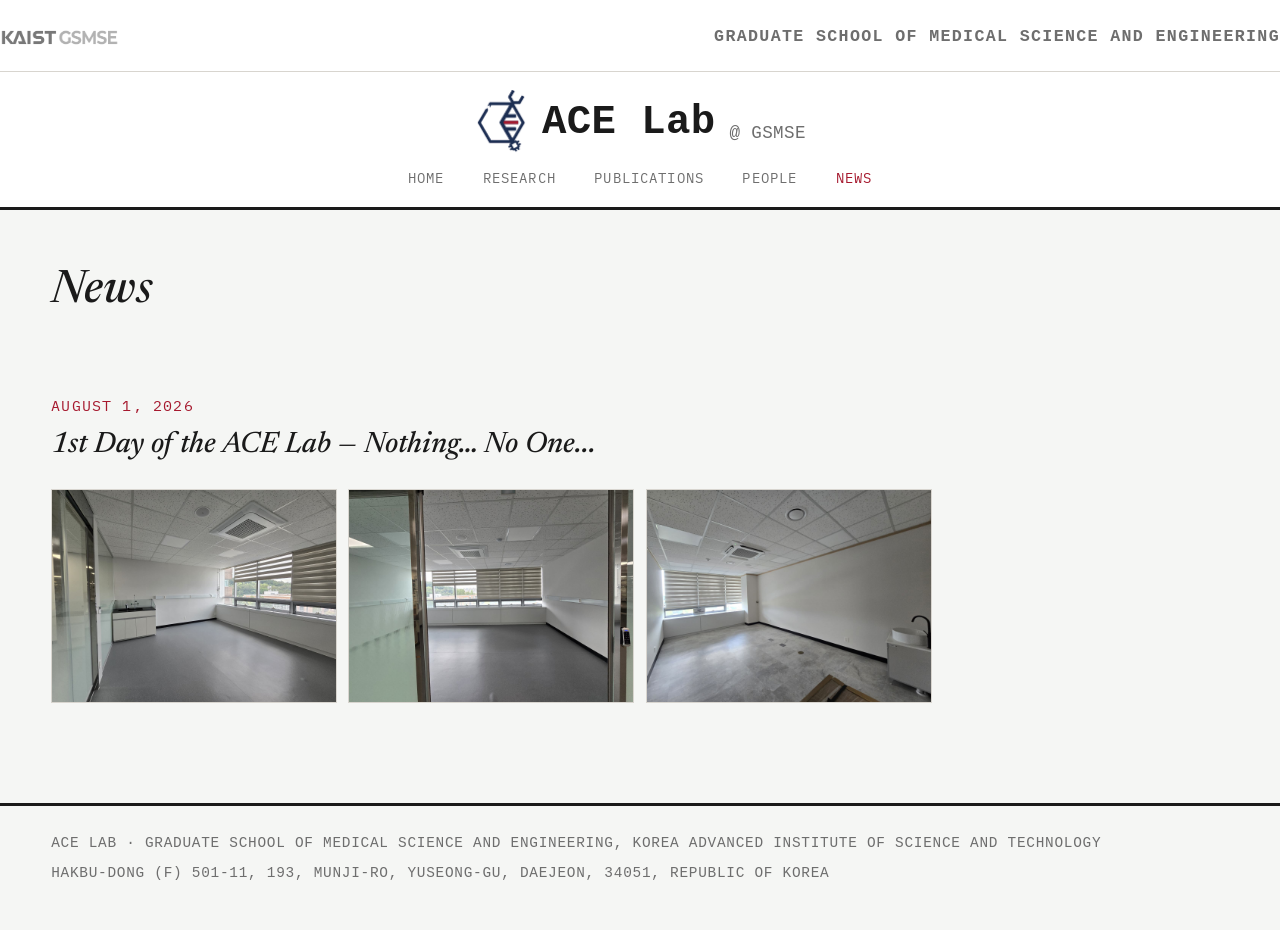
==== news.html @ 7dcf3741 "Masthead: stop repeating "ACE Lab", differentiate the two header lines - Top bar now spells out GSMS" ====
<!DOCTYPE html>
<html lang="en">
<head>
<meta charset="UTF-8">
<meta name="viewport" content="width=device-width, initial-scale=1.0">
<title>News — ACE Lab</title>
<meta name="description" content="A photo journal of moments from ACE Lab, newest first.">
<link rel="icon" type="image/png" href="assets/images/favicon.png">
<meta property="og:type" content="website">
<meta property="og:url" content="https://juchanpark.github.io/ACE-Lab-Website/news.html">
<meta property="og:title" content="News — ACE Lab">
<meta property="og:description" content="A photo journal of moments from ACE Lab, newest first.">
<meta property="og:image" content="https://juchanpark.github.io/ACE-Lab-Website/assets/images/og-image.png">
<meta property="og:image:width" content="1200">
<meta property="og:image:height" content="630">
<meta name="twitter:card" content="summary_large_image">
<meta name="twitter:title" content="News — ACE Lab">
<meta name="twitter:description" content="A photo journal of moments from ACE Lab, newest first.">
<meta name="twitter:image" content="https://juchanpark.github.io/ACE-Lab-Website/assets/images/og-image.png">
<link rel="preconnect" href="https://fonts.googleapis.com">
<link rel="preconnect" href="https://fonts.gstatic.com" crossorigin>
<link href="https://fonts.googleapis.com/css2?family=Newsreader:ital,wght@0,400;0,500;0,600;0,700;1,400;1,500&family=Public+Sans:wght@400;500;600&family=IBM+Plex+Mono:wght@400;500&display=swap" rel="stylesheet">
<link rel="stylesheet" href="assets/css/site.css">
<style>
  /* News hero */
  .news-hero { padding: clamp(2rem, 4.5vw, 3rem) 0 clamp(1.2rem, 2.5vw, 1.6rem); }
  .news-hero h1 {
    font-family: var(--font-display);
    font-style: italic;
    font-weight: 500;
    font-size: clamp(1.9rem, 3.6vw, 2.7rem);
    line-height: 1.1;
    margin: 0;
  }

  /* Dispatch list */
  .dispatches { padding-bottom: clamp(2rem, 4vw, 3rem); }
  .dispatch {
    padding: clamp(1.8rem, 4vw, 2.6rem) 0;
    border-bottom: 1px solid var(--rule-soft);
  }
  .dispatch:last-of-type { border-bottom: none; }
  .dispatch-date {
    font-family: var(--font-mono);
    font-size: 0.8rem;
    text-transform: uppercase;
    letter-spacing: 0.08em;
    color: var(--accent);
    margin: 0 0 0.5rem;
  }
  .dispatch-title {
    font-family: var(--font-display);
    font-style: italic;
    font-weight: 500;
    font-size: clamp(1.25rem, 2.3vw, 1.7rem);
    line-height: 1.28;
    margin: 0 0 1.3rem;
    text-wrap: balance;
  }
  .dispatch-gallery {
    display: grid;
    grid-template-columns: repeat(auto-fill, minmax(230px, 1fr));
    gap: 0.6rem;
  }
  .gallery-item {
    position: relative;
    padding: 0;
    margin: 0;
    border: 1px solid var(--rule-soft);
    background: none;
    cursor: zoom-in;
    aspect-ratio: 4 / 3;
    overflow: hidden;
  }
  .gallery-item img {
    width: 100%;
    height: 100%;
    object-fit: cover;
    display: block;
    transition: transform 0.25s ease;
  }
  .gallery-item:hover img { transform: scale(1.045); }
  @media (prefers-reduced-motion: reduce) {
    .gallery-item img { transition: none; }
    .gallery-item:hover img { transform: none; }
  }

  /* Lightbox */
  .lightbox {
    position: fixed;
    inset: 0;
    background: rgba(8, 9, 11, 0.94);
    display: none;
    align-items: center;
    justify-content: center;
    z-index: 100;
    padding: clamp(1rem, 5vw, 3rem);
  }
  .lightbox.is-open { display: flex; }
  .lb-img {
    max-width: 100%;
    max-height: 88vh;
    display: block;
    box-shadow: 0 20px 60px rgba(0, 0, 0, 0.5);
  }
  .lb-count {
    position: fixed;
    left: 50%;
    bottom: 1.3rem;
    transform: translateX(-50%);
    font-family: var(--font-mono);
    font-size: 0.78rem;
    color: rgba(245, 246, 244, 0.7);
  }
  .lb-btn {
    position: fixed;
    background: transparent;
    border: none;
    color: #f5f6f4;
    cursor: pointer;
    line-height: 1;
  }
  .lb-btn:hover { color: #ff9fae; }
  .lb-close {
    top: 1.2rem;
    right: clamp(1rem, 4vw, 2rem);
    font-size: 2rem;
    font-family: var(--font-body);
  }
  .lb-prev, .lb-next {
    top: 50%;
    transform: translateY(-50%);
    font-size: 2.6rem;
    font-family: var(--font-display);
    padding: 0.5rem 0.9rem;
  }
  .lb-prev { left: clamp(0.25rem, 3vw, 1.25rem); }
  .lb-next { right: clamp(0.25rem, 3vw, 1.25rem); }
</style>
</head>
<body>

<header class="masthead">
  <div class="wrap top">
    <a class="gsmse-logo-link" href="https://gsmse.kaist.ac.kr/" target="_blank" rel="noopener noreferrer" aria-label="KAIST Graduate School of Medical Science and Engineering (opens in new tab)">
      <img src="assets/images/gsmse-logo.png" alt="KAIST GSMSE">
    </a>
    <span class="date">Graduate School of Medical Science and Engineering</span>
  </div>
  <div class="wrap">
    <a class="brand-row" href="index.html">
      <img class="lab-logo-mark lab-logo-mark--light" src="assets/images/ace-lab-logo-light.png" alt="">
      <img class="lab-logo-mark lab-logo-mark--dark" src="assets/images/ace-lab-logo-dark.png" alt="">
      <span class="wordmark">ACE Lab</span>
      <span class="wordmark-tag">@ GSMSE</span>
    </a>
  </div>
  <ul class="nav-row">
    <li><a href="index.html">Home</a></li>
    <li><a href="research.html">Research</a></li>
    <li><a href="publications.html">Publications</a></li>
    <li><a href="people.html">People</a></li>
    <li><a href="news.html" class="is-active">News</a></li>
  </ul>
</header>

<main>
  <section class="news-hero">
    <div class="wrap">
      <h1>News</h1>
    </div>
  </section>

  <section class="dispatches">
    <div class="wrap">

      <article class="dispatch">
        <p class="dispatch-date">August 1, 2026</p>
        <h2 class="dispatch-title">1st Day of the ACE Lab — Nothing… No One...</h2>
        <div class="dispatch-gallery">
          <button class="gallery-item" type="button">
            <img src="assets/images/news-260801-a.jpg" alt="Empty lab space on ACE Lab's first day — bare white walls, a window bench, and a single sink cabinet.">
          </button>
          <button class="gallery-item" type="button">
            <img src="assets/images/news-260801-b.jpg" alt="View through the lab's glass door into the empty room, before any furniture or people have arrived.">
          </button>
          <button class="gallery-item" type="button">
            <img src="assets/images/news-260801-c.jpg" alt="Another corner of the empty lab, with a KAIST sign taped to the window and a stack of boxes on the floor.">
          </button>
        </div>
      </article>

    </div>
  </section>
</main>

<footer>
  <div class="wrap">
    <p>ACE Lab · Graduate School of Medical Science and Engineering, Korea Advanced Institute of Science and Technology</p>
    <p>Hakbu-dong (F) 501-11, 193, Munji-ro, Yuseong-gu, Daejeon, 34051, Republic of Korea</p>
  </div>
</footer>

<div class="lightbox" id="lightbox" aria-hidden="true">
  <button class="lb-btn lb-close" type="button" aria-label="Close">&times;</button>
  <button class="lb-btn lb-prev" type="button" aria-label="Previous photo">&#8249;</button>
  <img class="lb-img" id="lb-img" src="" alt="">
  <button class="lb-btn lb-next" type="button" aria-label="Next photo">&#8250;</button>
  <p class="lb-count" id="lb-count"></p>
</div>

<script>
  (function () {
    var lightbox = document.getElementById("lightbox");
    var lbImg = document.getElementById("lb-img");
    var lbCount = document.getElementById("lb-count");
    var currentSet = [];
    var currentIndex = 0;

    function show(i) {
      currentIndex = (i + currentSet.length) % currentSet.length;
      var item = currentSet[currentIndex];
      lbImg.src = item.src;
      lbImg.alt = item.alt;
      lbCount.textContent = (currentIndex + 1) + " / " + currentSet.length;
    }

    function open(set, index) {
      currentSet = set;
      show(index);
      lightbox.classList.add("is-open");
      lightbox.setAttribute("aria-hidden", "false");
      document.body.style.overflow = "hidden";
    }

    function close() {
      lightbox.classList.remove("is-open");
      lightbox.setAttribute("aria-hidden", "true");
      document.body.style.overflow = "";
    }

    document.querySelectorAll(".dispatch").forEach(function (dispatch) {
      var imgs = Array.prototype.map.call(dispatch.querySelectorAll(".gallery-item img"), function (img) {
        return { src: img.getAttribute("src"), alt: img.getAttribute("alt") };
      });
      dispatch.querySelectorAll(".gallery-item").forEach(function (btn, idx) {
        btn.addEventListener("click", function () { open(imgs, idx); });
      });
    });

    lightbox.querySelector(".lb-close").addEventListener("click", close);
    lightbox.querySelector(".lb-prev").addEventListener("click", function () { show(currentIndex - 1); });
    lightbox.querySelector(".lb-next").addEventListener("click", function () { show(currentIndex + 1); });
    lightbox.addEventListener("click", function (e) { if (e.target === lightbox) close(); });
    document.addEventListener("keydown", function (e) {
      if (!lightbox.classList.contains("is-open")) return;
      if (e.key === "Escape") close();
      if (e.key === "ArrowLeft") show(currentIndex - 1);
      if (e.key === "ArrowRight") show(currentIndex + 1);
    });
  })();
</script>
</body>
</html>
---- assets/css/site.css ----
/* ACE Lab — shared site styles (tokens, masthead, footer) */

:root {
  --bg: #f5f6f4;
  --bg-raised: #ffffff;
  --ink: #1a1a1a;
  --ink-muted: #6e6e6e;
  --accent: #a6192e;
  --accent-ink: #ffffff;
  --rule: #1a1a1a;
  --rule-soft: #d8d5cf;
  --tag-bg: #efece5;
  --story-dark: #0a0d12;
  --on-image-ink: #f5f6f4;
  --on-image-muted: rgba(245, 246, 244, 0.72);
  --on-image-rule: rgba(245, 246, 244, 0.18);
  --font-display: "Newsreader", "Iowan Old Style", "Georgia", serif;
  --font-body: "Public Sans", "Segoe UI", sans-serif;
  --font-mono: "IBM Plex Mono", "Consolas", monospace;
}

@media (prefers-color-scheme: dark) {
  :root:not([data-theme="light"]) {
    --bg: #17181a;
    --bg-raised: #1f2123;
    --ink: #ecebe7;
    --ink-muted: #9a968e;
    --accent: #d9788a;
    --accent-ink: #17181a;
    --rule: #3a3b3d;
    --rule-soft: #2c2d2f;
    --tag-bg: #232527;
  }
}

:root[data-theme="dark"] {
  --bg: #17181a;
  --bg-raised: #1f2123;
  --ink: #ecebe7;
  --ink-muted: #9a968e;
  --accent: #d9788a;
  --accent-ink: #17181a;
  --rule: #3a3b3d;
  --rule-soft: #2c2d2f;
  --tag-bg: #232527;
}

* { box-sizing: border-box; }

html { font-size: 18.5px; }

body {
  margin: 0;
  background: var(--bg);
  color: var(--ink);
  font-family: var(--font-body);
  font-size: 1rem;
  line-height: 1.6;
  -webkit-font-smoothing: antialiased;
}

a { color: inherit; }
a:focus-visible, button:focus-visible { outline: 2px solid var(--accent); outline-offset: 3px; }
img { max-width: 100%; }

.wrap { max-width: 74rem; margin: 0 auto; padding: 0 clamp(1.25rem, 4vw, 3rem); }

/* ---- Masthead nav (every page) ---- */
.masthead { border-bottom: 3px solid var(--rule); position: relative; z-index: 5; background: var(--bg-raised); }
.masthead .top {
  display: flex;
  justify-content: space-between;
  align-items: center;
  gap: 0.75rem 1.5rem;
  padding: 1.3rem 0 1.1rem;
  border-bottom: 1px solid var(--rule-soft);
}
.masthead .top .date {
  font-family: "Courier New", Courier, monospace;
  font-size: 0.9rem;
  font-weight: 700;
  letter-spacing: 0.08em;
  text-transform: uppercase;
  color: var(--ink-muted);
  text-align: right;
}
@media (max-width: 560px) {
  .masthead .top {
    flex-direction: column;
    align-items: flex-start;
  }
  .masthead .top .date { text-align: left; }
}
.gsmse-logo-link {
  display: inline-flex;
  align-items: center;
  line-height: 0;
}
.gsmse-logo-link img {
  display: block;
  height: 0.95rem;
  width: auto;
  filter: grayscale(1) opacity(0.7);
  transition: filter 0.15s ease;
}
.gsmse-logo-link:hover img,
.gsmse-logo-link:focus-visible img {
  filter: grayscale(0.3) opacity(0.9);
}
@media (prefers-color-scheme: dark) {
  :root:not([data-theme="light"]) .gsmse-logo-link img { filter: grayscale(1) invert(1) opacity(0.72); }
  :root:not([data-theme="light"]) .gsmse-logo-link:hover img,
  :root:not([data-theme="light"]) .gsmse-logo-link:focus-visible img { filter: grayscale(0.3) invert(1) opacity(0.92); }
}
:root[data-theme="dark"] .gsmse-logo-link img { filter: grayscale(1) invert(1) opacity(0.72); }
:root[data-theme="dark"] .gsmse-logo-link:hover img,
:root[data-theme="dark"] .gsmse-logo-link:focus-visible img { filter: grayscale(0.3) invert(1) opacity(0.92); }
.brand-row {
  display: flex;
  align-items: flex-end;
  justify-content: center;
  gap: 0.75rem;
  padding: 0.9rem 0 0.2rem;
  text-decoration: none;
}
.lab-logo-mark {
  height: 3.47rem;
  width: auto;
  display: block;
  margin-bottom: -0.55rem;
}
.lab-logo-mark--dark { display: none; }
@media (prefers-color-scheme: dark) {
  :root:not([data-theme="light"]) .lab-logo-mark--light { display: none; }
  :root:not([data-theme="light"]) .lab-logo-mark--dark { display: block; }
}
:root[data-theme="dark"] .lab-logo-mark--light { display: none; }
:root[data-theme="dark"] .lab-logo-mark--dark { display: block; }
.wordmark {
  font-family: "Courier New", Courier, monospace;
  font-weight: 700;
  font-size: 2.2rem;
  line-height: 1;
  letter-spacing: 0.01em;
  text-decoration: none;
  text-align: center;
}
.wordmark-tag {
  font-family: "Courier New", Courier, monospace;
  font-weight: 500;
  font-size: 0.95rem;
  line-height: 1;
  letter-spacing: 0.02em;
  color: var(--ink-muted);
}
.nav-row {
  display: flex;
  justify-content: center;
  gap: clamp(1.2rem, 3vw, 2.4rem);
  padding: 0.85rem clamp(1.25rem, 4vw, 3rem);
  list-style: none;
  margin: 0;
  overflow-x: auto;
  -webkit-overflow-scrolling: touch;
  scrollbar-width: none;
}
.nav-row::-webkit-scrollbar { display: none; }
.nav-row li { flex: none; }
.nav-row a {
  text-decoration: none;
  font-family: var(--font-mono);
  font-size: 0.78rem;
  letter-spacing: 0.08em;
  text-transform: uppercase;
  color: var(--ink-muted);
  white-space: nowrap;
}
.nav-row a.is-active { color: var(--accent); }
.nav-row a:hover { color: var(--ink); }
@media (max-width: 640px) {
  .nav-row { justify-content: flex-start; }
}

/* ---- Footer (every page) ---- */
footer {
  border-top: 3px solid var(--rule);
  padding: 1.4rem 0 2.4rem;
  font-family: "Courier New", Courier, monospace;
  font-size: 0.78rem;
  color: var(--ink-muted);
  text-transform: uppercase;
  letter-spacing: 0.05em;
}
footer p { margin: 0; }
footer p + p { margin-top: 0.4rem; }
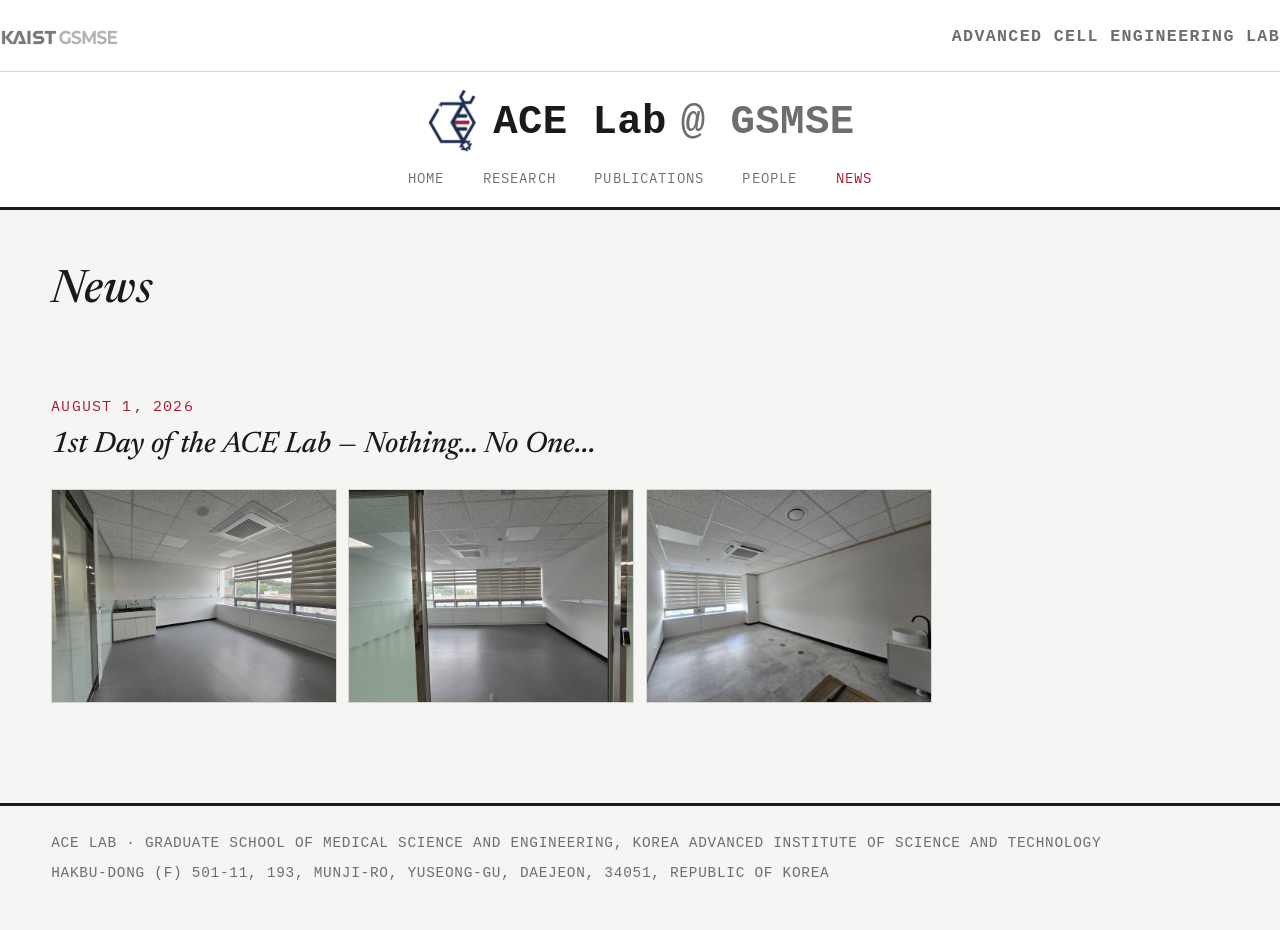
==== commit 3a34558d: "Revert top bar text, unify wordmark + @ GSMSE sizing - Top bar back to "Advanced Cell Engineering La" ====
--- a/news.html
+++ b/news.html
@@ -145,7 +145,7 @@
     <a class="gsmse-logo-link" href="https://gsmse.kaist.ac.kr/" target="_blank" rel="noopener noreferrer" aria-label="KAIST Graduate School of Medical Science and Engineering (opens in new tab)">
       <img src="assets/images/gsmse-logo.png" alt="KAIST GSMSE">
     </a>
-    <span class="date">Graduate School of Medical Science and Engineering</span>
+    <span class="date">Advanced Cell Engineering Lab</span>
   </div>
   <div class="wrap">
     <a class="brand-row" href="index.html">
--- a/assets/css/site.css
+++ b/assets/css/site.css
@@ -147,10 +147,10 @@
 }
 .wordmark-tag {
   font-family: "Courier New", Courier, monospace;
-  font-weight: 500;
-  font-size: 0.95rem;
+  font-weight: 700;
+  font-size: 2.2rem;
   line-height: 1;
-  letter-spacing: 0.02em;
+  letter-spacing: 0.01em;
   color: var(--ink-muted);
 }
 .nav-row {
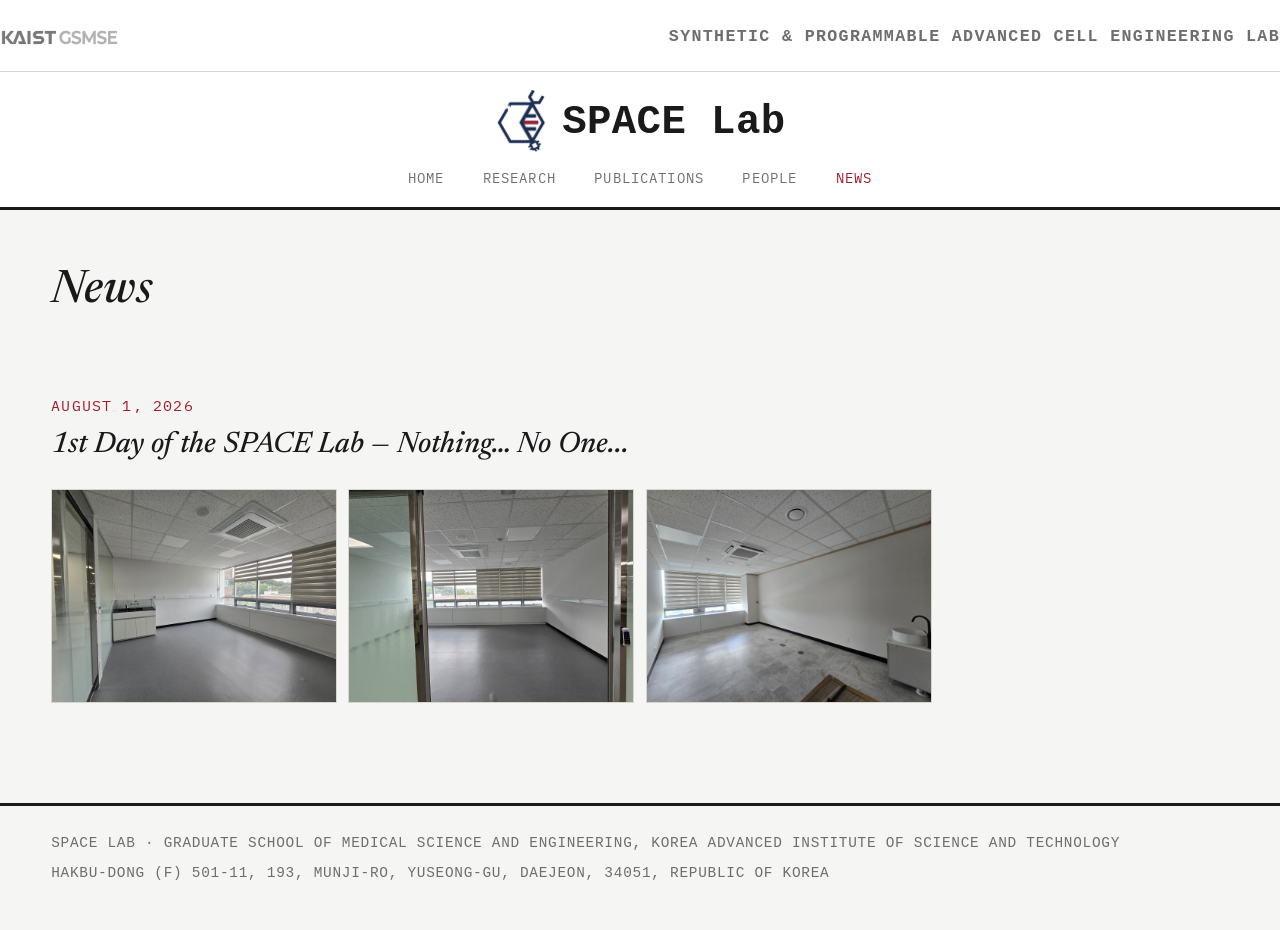
==== commit d6f7cb20: "Rename lab: ACE Lab -> SPACE Lab (Synthetic & Programmable Advanced Cell Engineering) Renamed to avo" ====
--- a/news.html
+++ b/news.html
@@ -3,20 +3,20 @@
 <head>
 <meta charset="UTF-8">
 <meta name="viewport" content="width=device-width, initial-scale=1.0">
-<title>News — ACE Lab</title>
-<meta name="description" content="A photo journal of moments from ACE Lab, newest first.">
+<title>News — SPACE Lab</title>
+<meta name="description" content="A photo journal of moments from SPACE Lab, newest first.">
 <link rel="icon" type="image/png" href="assets/images/favicon.png">
 <meta property="og:type" content="website">
-<meta property="og:url" content="https://juchanpark.github.io/ACE-Lab-Website/news.html">
-<meta property="og:title" content="News — ACE Lab">
-<meta property="og:description" content="A photo journal of moments from ACE Lab, newest first.">
-<meta property="og:image" content="https://juchanpark.github.io/ACE-Lab-Website/assets/images/og-image.png">
+<meta property="og:url" content="https://juchanpark.github.io/acelab_at_gsmse/news.html">
+<meta property="og:title" content="News — SPACE Lab">
+<meta property="og:description" content="A photo journal of moments from SPACE Lab, newest first.">
+<meta property="og:image" content="https://juchanpark.github.io/acelab_at_gsmse/assets/images/og-image.png">
 <meta property="og:image:width" content="1200">
 <meta property="og:image:height" content="630">
 <meta name="twitter:card" content="summary_large_image">
-<meta name="twitter:title" content="News — ACE Lab">
-<meta name="twitter:description" content="A photo journal of moments from ACE Lab, newest first.">
-<meta name="twitter:image" content="https://juchanpark.github.io/ACE-Lab-Website/assets/images/og-image.png">
+<meta name="twitter:title" content="News — SPACE Lab">
+<meta name="twitter:description" content="A photo journal of moments from SPACE Lab, newest first.">
+<meta name="twitter:image" content="https://juchanpark.github.io/acelab_at_gsmse/assets/images/og-image.png">
 <link rel="preconnect" href="https://fonts.googleapis.com">
 <link rel="preconnect" href="https://fonts.gstatic.com" crossorigin>
 <link href="https://fonts.googleapis.com/css2?family=Newsreader:ital,wght@0,400;0,500;0,600;0,700;1,400;1,500&family=Public+Sans:wght@400;500;600&family=IBM+Plex+Mono:wght@400;500&display=swap" rel="stylesheet">
@@ -145,14 +145,13 @@
     <a class="gsmse-logo-link" href="https://gsmse.kaist.ac.kr/" target="_blank" rel="noopener noreferrer" aria-label="KAIST Graduate School of Medical Science and Engineering (opens in new tab)">
       <img src="assets/images/gsmse-logo.png" alt="KAIST GSMSE">
     </a>
-    <span class="date">Advanced Cell Engineering Lab</span>
+    <span class="date">Synthetic &amp; Programmable Advanced Cell Engineering Lab</span>
   </div>
   <div class="wrap">
     <a class="brand-row" href="index.html">
       <img class="lab-logo-mark lab-logo-mark--light" src="assets/images/ace-lab-logo-light.png" alt="">
       <img class="lab-logo-mark lab-logo-mark--dark" src="assets/images/ace-lab-logo-dark.png" alt="">
-      <span class="wordmark">ACE Lab</span>
-      <span class="wordmark-tag">@ GSMSE</span>
+      <span class="wordmark">SPACE Lab</span>
     </a>
   </div>
   <ul class="nav-row">
@@ -176,10 +175,10 @@
 
       <article class="dispatch">
         <p class="dispatch-date">August 1, 2026</p>
-        <h2 class="dispatch-title">1st Day of the ACE Lab — Nothing… No One...</h2>
+        <h2 class="dispatch-title">1st Day of the SPACE Lab — Nothing… No One...</h2>
         <div class="dispatch-gallery">
           <button class="gallery-item" type="button">
-            <img src="assets/images/news-260801-a.jpg" alt="Empty lab space on ACE Lab's first day — bare white walls, a window bench, and a single sink cabinet.">
+            <img src="assets/images/news-260801-a.jpg" alt="Empty lab space on SPACE Lab's first day — bare white walls, a window bench, and a single sink cabinet.">
           </button>
           <button class="gallery-item" type="button">
             <img src="assets/images/news-260801-b.jpg" alt="View through the lab's glass door into the empty room, before any furniture or people have arrived.">
@@ -196,7 +195,7 @@
 
 <footer>
   <div class="wrap">
-    <p>ACE Lab · Graduate School of Medical Science and Engineering, Korea Advanced Institute of Science and Technology</p>
+    <p>SPACE Lab · Graduate School of Medical Science and Engineering, Korea Advanced Institute of Science and Technology</p>
     <p>Hakbu-dong (F) 501-11, 193, Munji-ro, Yuseong-gu, Daejeon, 34051, Republic of Korea</p>
   </div>
 </footer>
--- a/assets/css/site.css
+++ b/assets/css/site.css
@@ -1,4 +1,4 @@
-/* ACE Lab — shared site styles (tokens, masthead, footer) */
+/* SPACE Lab — shared site styles (tokens, masthead, footer) */
 
 :root {
   --bg: #f5f6f4;
@@ -145,13 +145,16 @@
   text-decoration: none;
   text-align: center;
 }
-.wordmark-tag {
-  font-family: "Courier New", Courier, monospace;
-  font-weight: 700;
-  font-size: 2.2rem;
-  line-height: 1;
-  letter-spacing: 0.01em;
-  color: var(--ink-muted);
+@media (max-width: 640px) {
+  /* Scale the logo and wordmark down together, in the same proportion
+     as the desktop sizes, so the hexagon-to-baseline alignment holds. */
+  .brand-row { gap: 0.45rem; }
+  .lab-logo-mark { height: 2.05rem; margin-bottom: -0.32rem; }
+  .wordmark { font-size: 1.28rem; }
+}
+@media (max-width: 360px) {
+  .lab-logo-mark { height: 1.7rem; margin-bottom: -0.27rem; }
+  .wordmark { font-size: 1.06rem; }
 }
 .nav-row {
   display: flex;
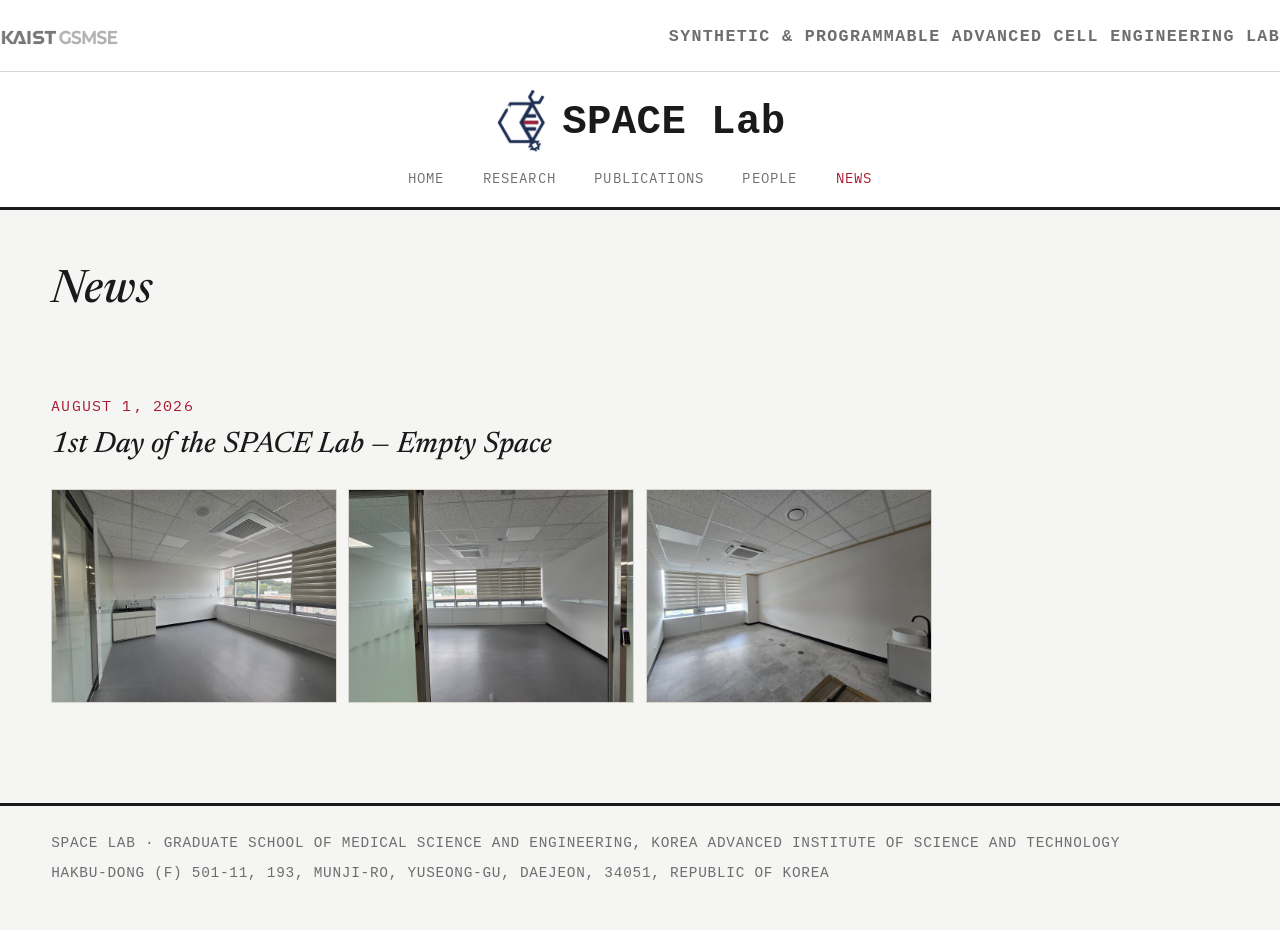
==== commit a2606eae: "Update Cover Story background + News dispatch title - Home hero now uses Cover_story_background_4 (D" ====
--- a/news.html
+++ b/news.html
@@ -175,7 +175,7 @@
 
       <article class="dispatch">
         <p class="dispatch-date">August 1, 2026</p>
-        <h2 class="dispatch-title">1st Day of the SPACE Lab — Nothing… No One...</h2>
+        <h2 class="dispatch-title">1st Day of the SPACE Lab — Empty Space</h2>
         <div class="dispatch-gallery">
           <button class="gallery-item" type="button">
             <img src="assets/images/news-260801-a.jpg" alt="Empty lab space on SPACE Lab's first day — bare white walls, a window bench, and a single sink cabinet.">
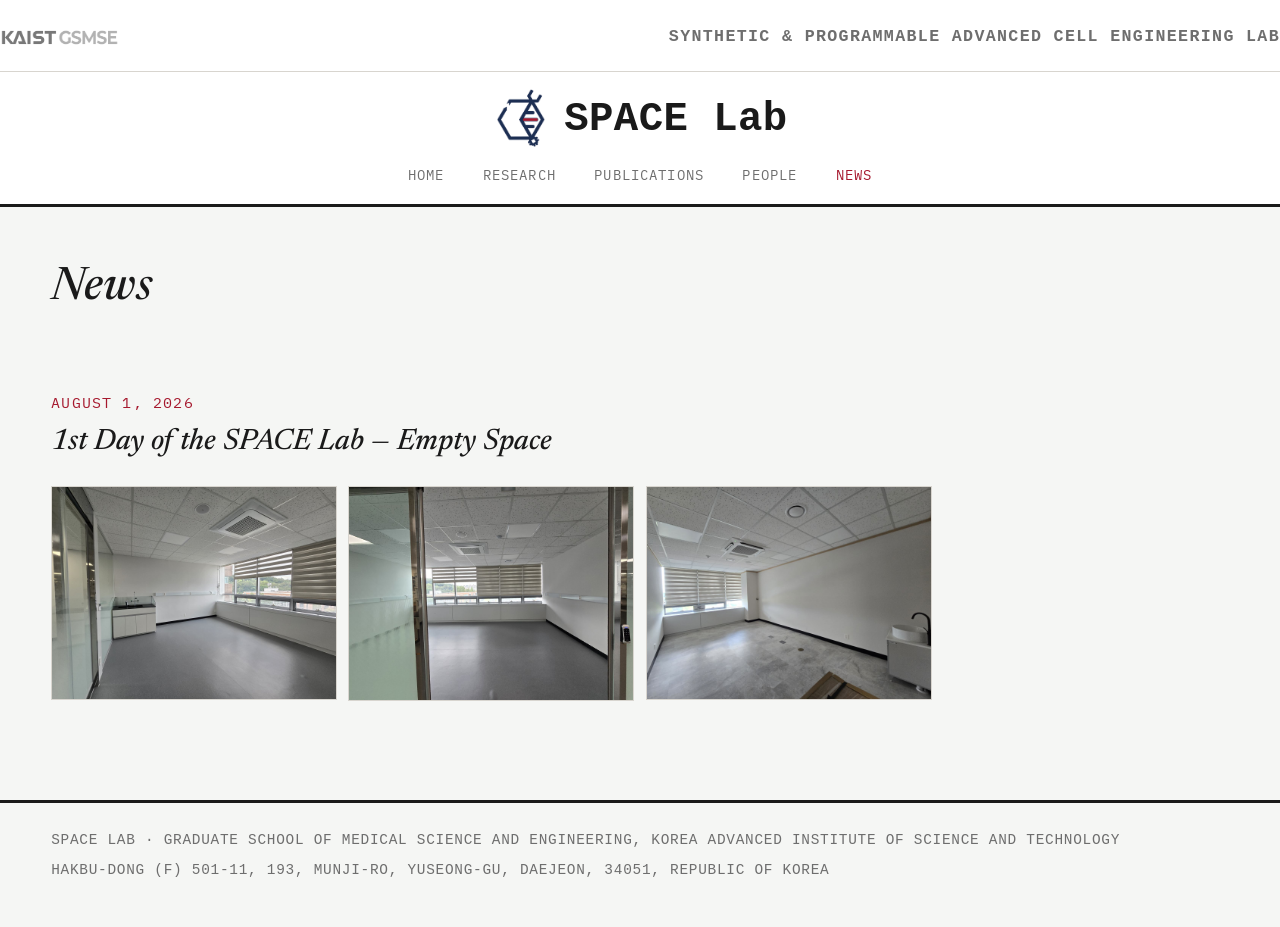
==== commit f79ea2da: "Update remote and absolute URLs for repo rename to spacelab Co-Authored-By: Claude Sonnet 5 <noreply" ====
--- a/news.html
+++ b/news.html
@@ -7,16 +7,16 @@
 <meta name="description" content="A photo journal of moments from SPACE Lab, newest first.">
 <link rel="icon" type="image/png" href="assets/images/favicon.png">
 <meta property="og:type" content="website">
-<meta property="og:url" content="https://juchanpark.github.io/acelab_at_gsmse/news.html">
+<meta property="og:url" content="https://juchanpark.github.io/spacelab/news.html">
 <meta property="og:title" content="News — SPACE Lab">
 <meta property="og:description" content="A photo journal of moments from SPACE Lab, newest first.">
-<meta property="og:image" content="https://juchanpark.github.io/acelab_at_gsmse/assets/images/og-image.png">
+<meta property="og:image" content="https://juchanpark.github.io/spacelab/assets/images/og-image.png">
 <meta property="og:image:width" content="1200">
 <meta property="og:image:height" content="630">
 <meta name="twitter:card" content="summary_large_image">
 <meta name="twitter:title" content="News — SPACE Lab">
 <meta name="twitter:description" content="A photo journal of moments from SPACE Lab, newest first.">
-<meta name="twitter:image" content="https://juchanpark.github.io/acelab_at_gsmse/assets/images/og-image.png">
+<meta name="twitter:image" content="https://juchanpark.github.io/spacelab/assets/images/og-image.png">
 <link rel="preconnect" href="https://fonts.googleapis.com">
 <link rel="preconnect" href="https://fonts.gstatic.com" crossorigin>
 <link href="https://fonts.googleapis.com/css2?family=Newsreader:ital,wght@0,400;0,500;0,600;0,700;1,400;1,500&family=Public+Sans:wght@400;500;600&family=IBM+Plex+Mono:wght@400;500&display=swap" rel="stylesheet">
--- a/assets/css/site.css
+++ b/assets/css/site.css
@@ -124,10 +124,10 @@
   text-decoration: none;
 }
 .lab-logo-mark {
-  height: 3.47rem;
+  height: 3.32rem;
   width: auto;
   display: block;
-  margin-bottom: -0.55rem;
+  margin-bottom: -0.56rem;
 }
 .lab-logo-mark--dark { display: none; }
 @media (prefers-color-scheme: dark) {
@@ -149,11 +149,11 @@
   /* Scale the logo and wordmark down together, in the same proportion
      as the desktop sizes, so the hexagon-to-baseline alignment holds. */
   .brand-row { gap: 0.45rem; }
-  .lab-logo-mark { height: 2.05rem; margin-bottom: -0.32rem; }
+  .lab-logo-mark { height: 1.93rem; margin-bottom: -0.33rem; }
   .wordmark { font-size: 1.28rem; }
 }
 @media (max-width: 360px) {
-  .lab-logo-mark { height: 1.7rem; margin-bottom: -0.27rem; }
+  .lab-logo-mark { height: 1.6rem; margin-bottom: -0.27rem; }
   .wordmark { font-size: 1.06rem; }
 }
 .nav-row {
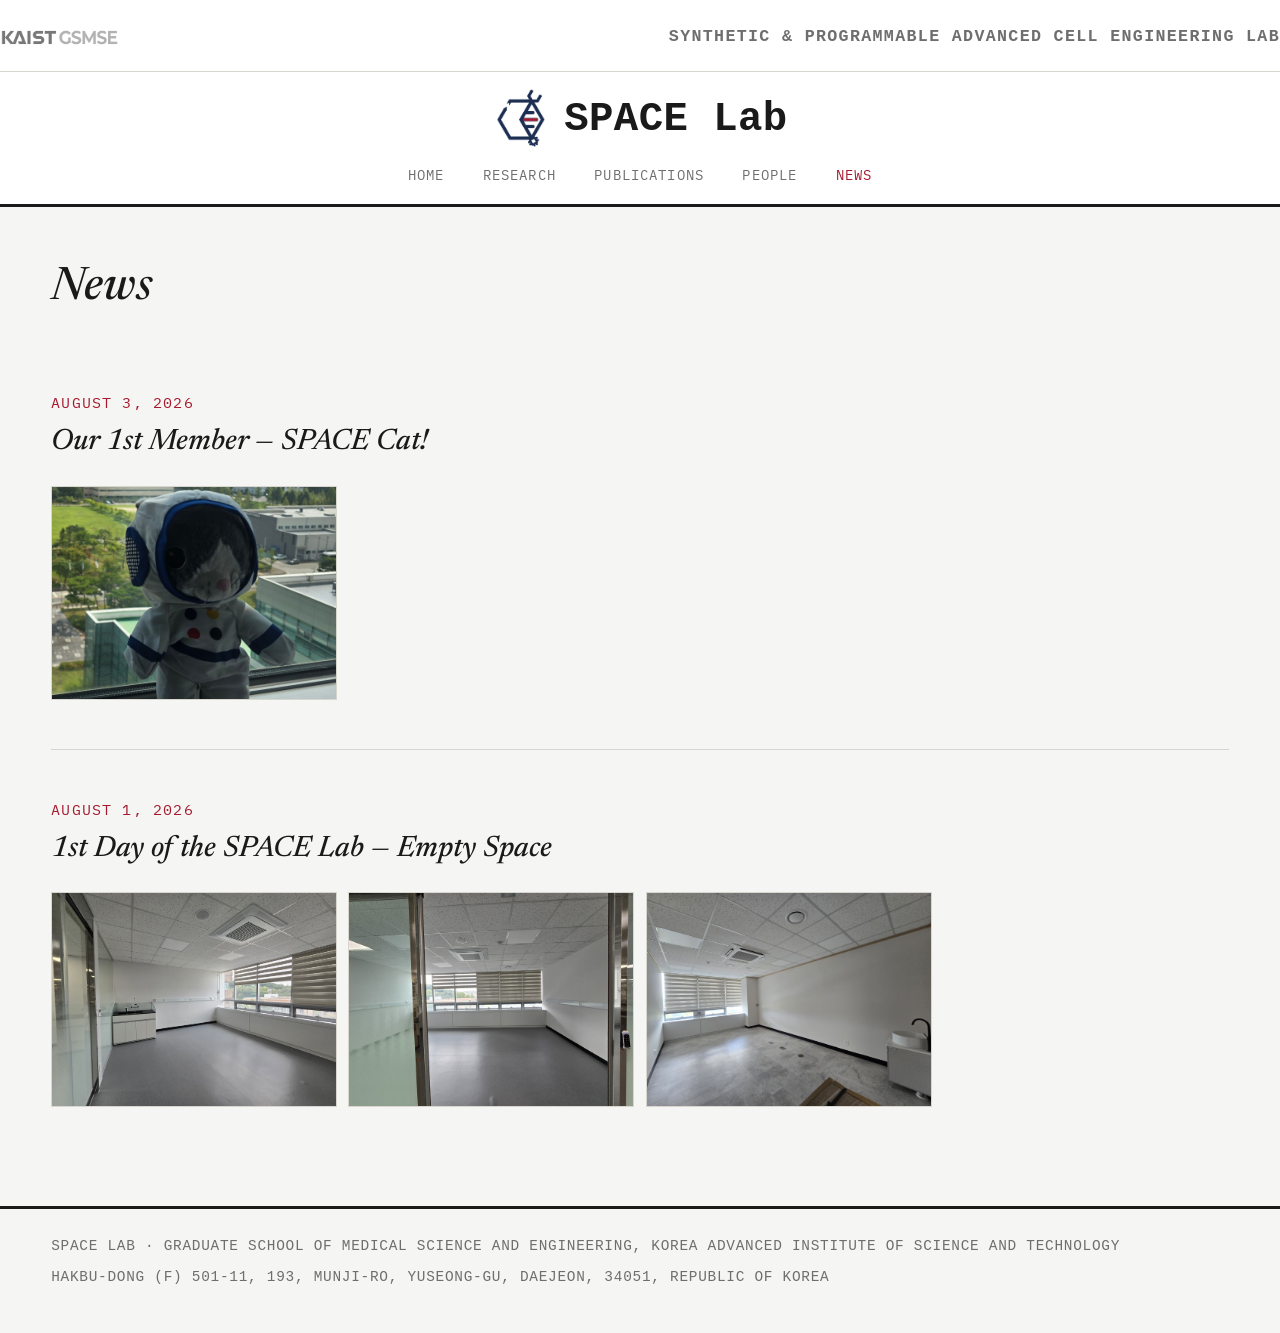
==== commit aa35e11f: "News: add "Our 1st Member — SPACE Cat!" dispatch (Aug 3, 2026) New folder News/260803_Our 1st Member" ====
--- a/news.html
+++ b/news.html
@@ -174,6 +174,16 @@
     <div class="wrap">
 
       <article class="dispatch">
+        <p class="dispatch-date">August 3, 2026</p>
+        <h2 class="dispatch-title">Our 1st Member — SPACE Cat!</h2>
+        <div class="dispatch-gallery">
+          <button class="gallery-item" type="button">
+            <img src="assets/images/news-260803-a.jpg" alt="A plush cat in an astronaut suit sitting on a windowsill overlooking the KAIST campus, SPACE Lab's first member.">
+          </button>
+        </div>
+      </article>
+
+      <article class="dispatch">
         <p class="dispatch-date">August 1, 2026</p>
         <h2 class="dispatch-title">1st Day of the SPACE Lab — Empty Space</h2>
         <div class="dispatch-gallery">
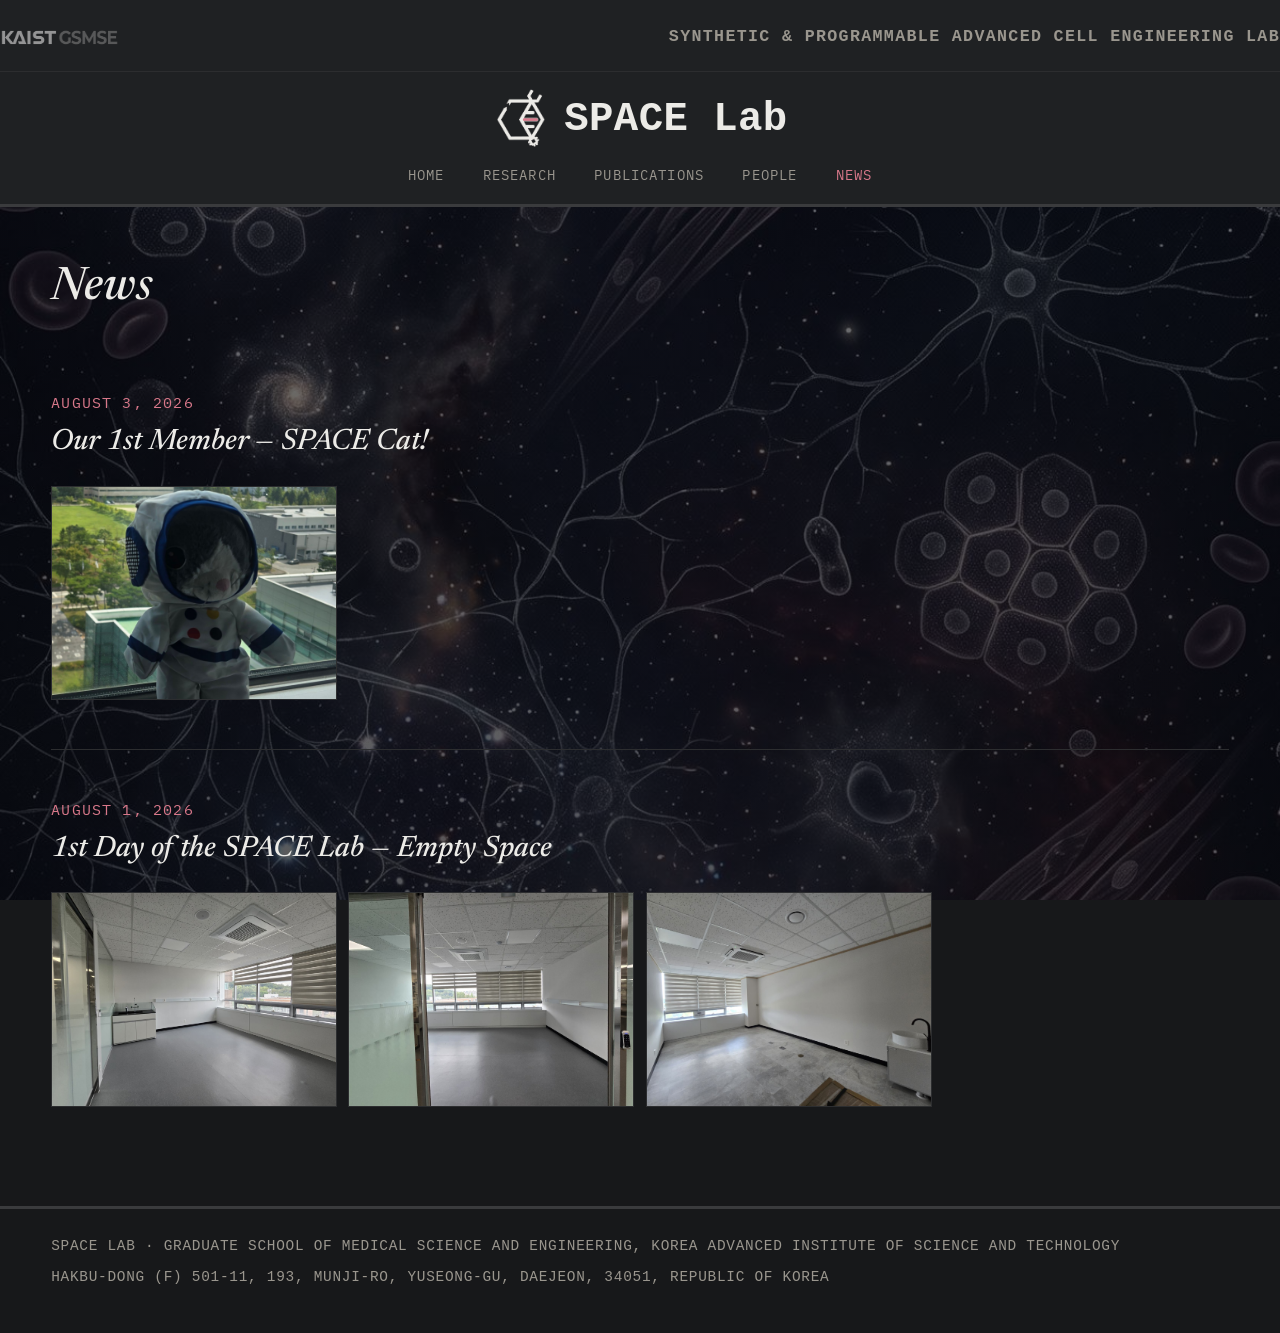
==== commit 7ff43724: "우주 배경(cosmic-bg) 도입: 다크모드 고정, 전 페이지 패럴랙스 배경 이미지 적용 Co-Authored-By: Claude Sonnet 5 <noreply@anthropi" ====
--- a/news.html
+++ b/news.html
@@ -1,5 +1,5 @@
 <!DOCTYPE html>
-<html lang="en">
+<html lang="en" data-theme="dark">
 <head>
 <meta charset="UTF-8">
 <meta name="viewport" content="width=device-width, initial-scale=1.0">
@@ -140,6 +140,8 @@
 </head>
 <body>
 
+<div class="cosmic-bg" aria-hidden="true"></div>
+
 <header class="masthead">
   <div class="wrap top">
     <a class="gsmse-logo-link" href="https://gsmse.kaist.ac.kr/" target="_blank" rel="noopener noreferrer" aria-label="KAIST Graduate School of Medical Science and Engineering (opens in new tab)">
@@ -269,5 +271,6 @@
     });
   })();
 </script>
+<script src="assets/js/site.js"></script>
 </body>
 </html>
--- a/assets/css/site.css
+++ b/assets/css/site.css
@@ -59,6 +59,25 @@
   -webkit-font-smoothing: antialiased;
 }
 
+/* ---- Cosmic backdrop (every page) ----
+   A fixed, full-viewport layer of Main_Background behind all content.
+   The masthead and footer paint their own opaque backgrounds over it,
+   so only the content in between shows the image. A small scroll-linked
+   script (assets/js/site.js) shifts background-position-y so the image
+   drifts slowly as the page scrolls, without needing to traverse its
+   full height. */
+.cosmic-bg {
+  position: fixed;
+  inset: 0;
+  z-index: -1;
+  background-image:
+    linear-gradient(180deg, rgba(9, 10, 13, 0.55) 0%, rgba(9, 10, 13, 0.68) 100%),
+    url("../images/main-background.jpg");
+  background-repeat: no-repeat;
+  background-size: cover;
+  background-position: center 10%;
+}
+
 a { color: inherit; }
 a:focus-visible, button:focus-visible { outline: 2px solid var(--accent); outline-offset: 3px; }
 img { max-width: 100%; }
